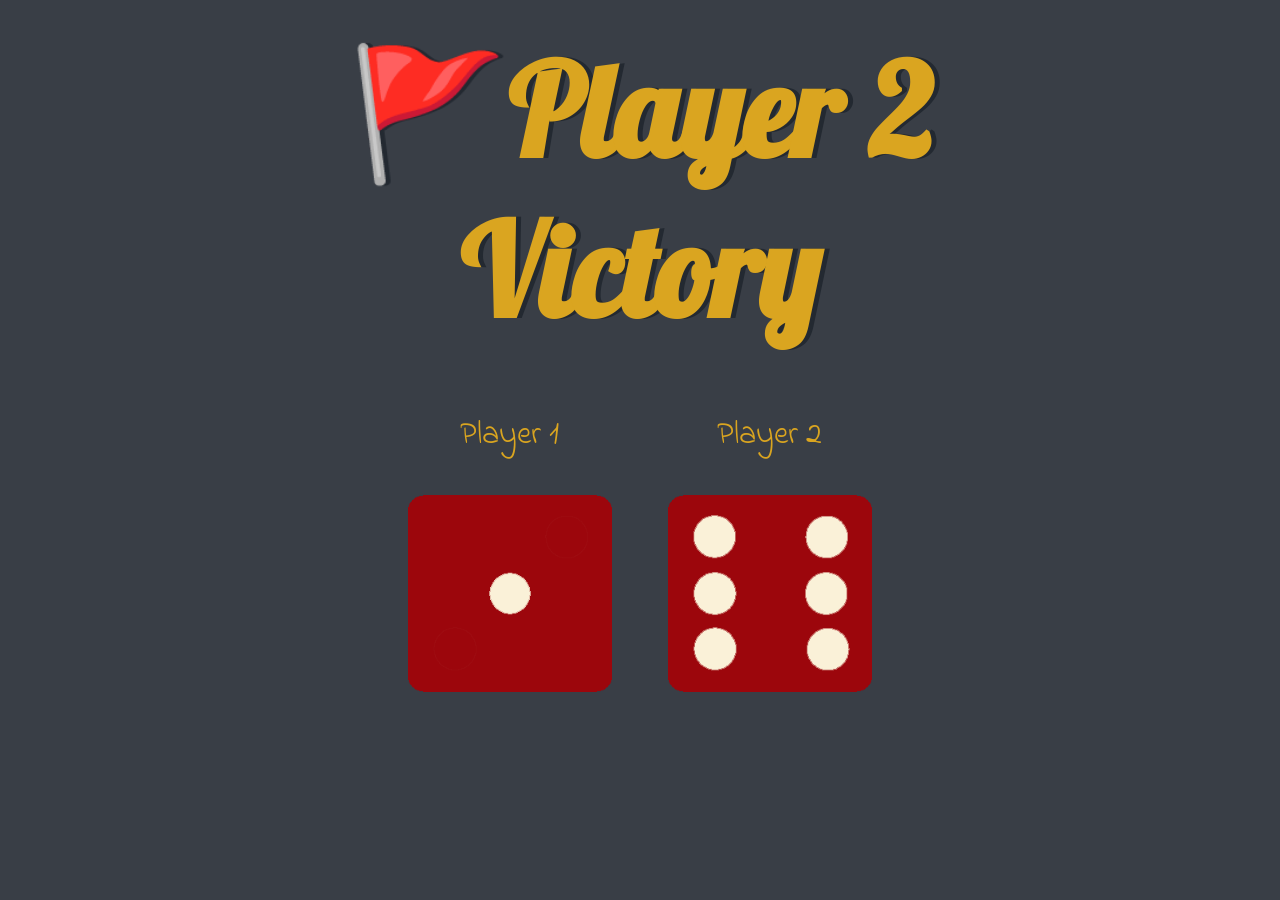
==== index.html @ 4878f57e "initial commit" ====
<!DOCTYPE html>
<html lang="en" dir="ltr">
  <head>
    <meta charset="utf-8">
    <title>Dicee</title>
    <link rel="stylesheet" href="styles.css">
    <link href="https://fonts.googleapis.com/css?family=Indie+Flower|Lobster" rel="stylesheet">

  </head>
  <body>

    <div class="container">
      <h1>Refresh Me</h1>

      <div class="dice">
        <p>Player 1</p>
        <img class="img1" src="./images/dice6.png">
      </div>

      <div class="dice">
        <p>Player 2</p>
        <img class="img2" src="./images/dice6.png">
      </div>

    </div>

    <script src="./index.js" ></script>
  </body>

  
</html>
---- styles.css ----
.container {
  width: 70%;
  margin: auto;
  text-align: center;
}

.dice {
  text-align: center;
  display: inline-block;

}

body {
  background-color: #393E46;
}

h1 {
  margin: 30px;
  font-family: 'Lobster', cursive;
  text-shadow: 5px 0 #232931;
  font-size: 8rem;
  color: goldenrod;
}

p {
  font-size: 2rem;
  color: goldenrod;
  font-family: 'Indie Flower', cursive;
}

img {
  width: 80%;
}
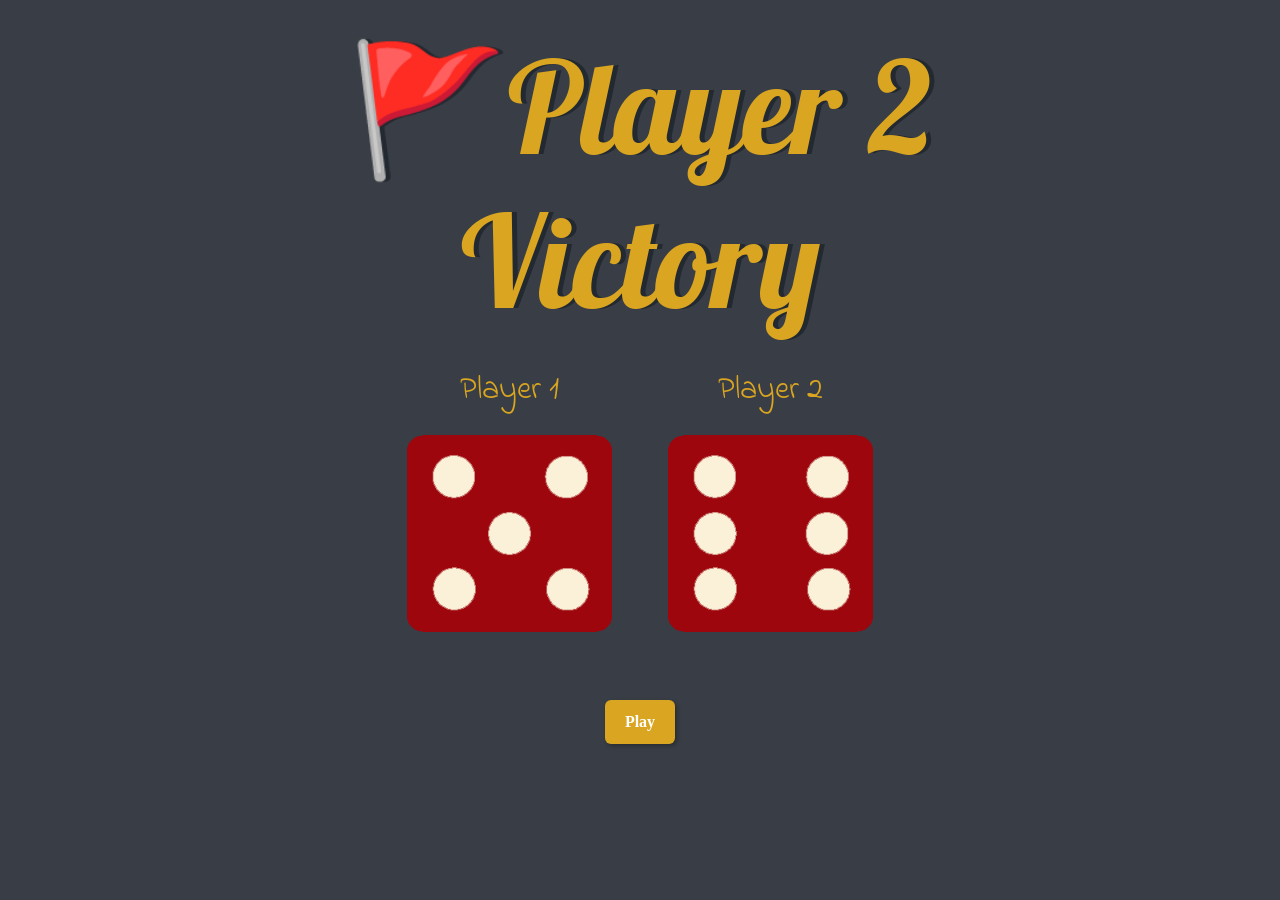
==== commit 9464846e: "second commit" ====
--- a/index.html
+++ b/index.html
@@ -3,9 +3,11 @@
   <head>
     <meta charset="utf-8">
     <title>Dicee</title>
+    
+    <link href="https://fonts.googleapis.com/css?family=Indie+Flower|Lobster" rel="stylesheet">
+    <link href="https://cdn.jsdelivr.net/npm/bootstrap@5.3.1/dist/css/bootstrap.min.css" rel="stylesheet" integrity="sha384-4bw+/aepP/YC94hEpVNVgiZdgIC5+VKNBQNGCHeKRQN+PtmoHDEXuppvnDJzQIu9" crossorigin="anonymous">
+    <script src="https://cdn.jsdelivr.net/npm/bootstrap@5.3.1/dist/js/bootstrap.bundle.min.js" integrity="sha384-HwwvtgBNo3bZJJLYd8oVXjrBZt8cqVSpeBNS5n7C8IVInixGAoxmnlMuBnhbgrkm" crossorigin="anonymous"></script>
     <link rel="stylesheet" href="styles.css">
-    <link href="https://fonts.googleapis.com/css?family=Indie+Flower|Lobster" rel="stylesheet">
-
   </head>
   <body>
 
@@ -23,6 +25,8 @@
       </div>
 
     </div>
+    <div class="conti">    <button type="button" class="btn" id="pao">Play</button>
+    </div>
 
     <script src="./index.js" ></script>
   </body>
--- a/styles.css
+++ b/styles.css
@@ -31,4 +31,29 @@
 img {
   width: 80%;
 }
+.btn {
+  padding: 10px 20px;
+  background-color: goldenrod;
+  color:white;
+  box-shadow: 2px 2px 4px rgba(0, 0, 0, 0.3); 
+  font-weight: bold;
+  border: none;
+  cursor: pointer;
+  font-family:  cursive; 
+}
+.conti{
+    display: flex;
+    align-items: center;
+    justify-content: center;
+    margin-top: 5%;
+}
 
+
+.btn:hover {
+  background-color: #aaa;
+  color: black;
+}
+
+ .btn:active {
+  background-color: lightblue;
+  color: black;}
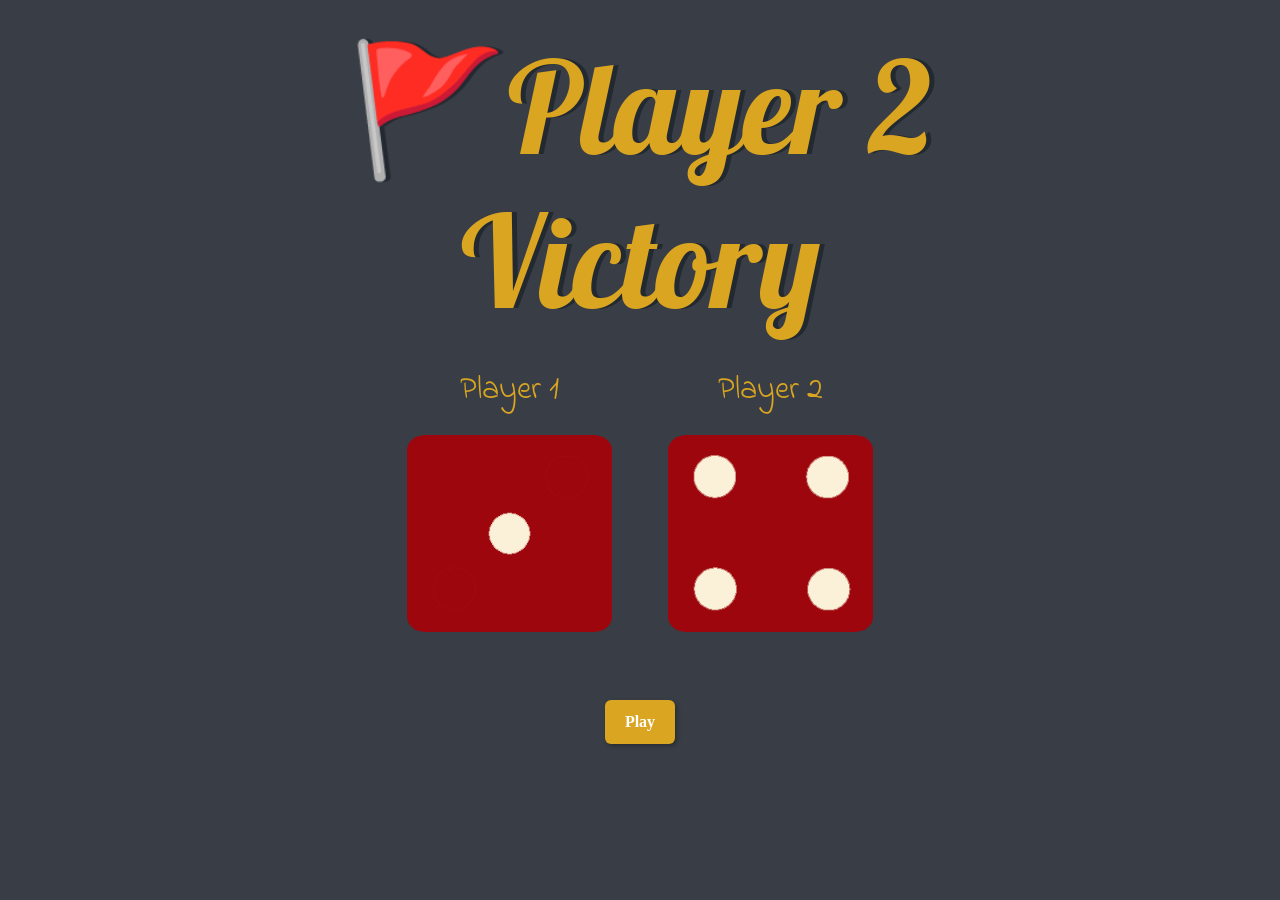
==== commit b087ecf0: "Update index.html" ====
--- a/index.html
+++ b/index.html
@@ -12,7 +12,7 @@
   <body>
 
     <div class="container">
-      <h1>Refresh Me</h1>
+      <h1>Refresh Me!</h1>
 
       <div class="dice">
         <p>Player 1</p>
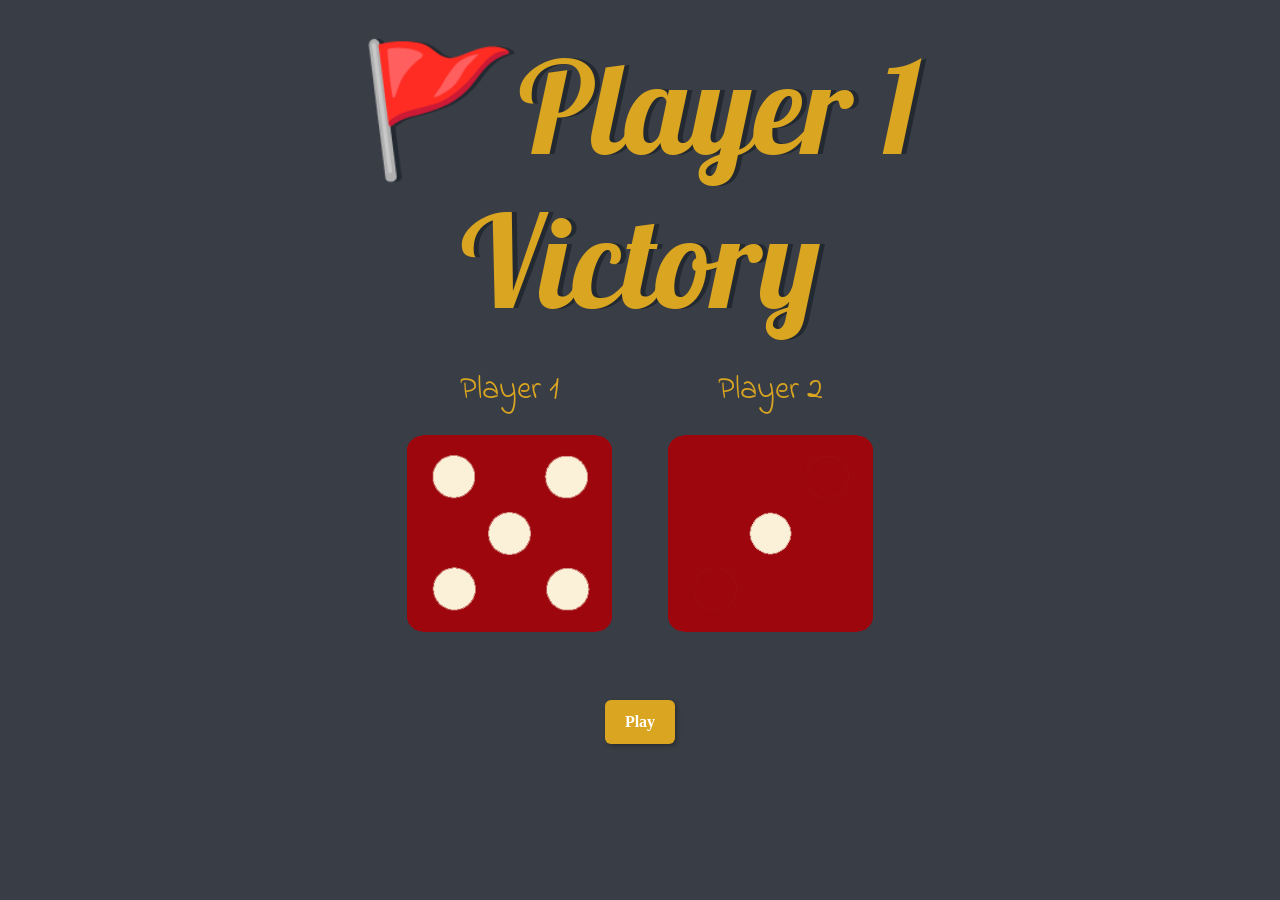
==== commit 85b48110: "Update index.html" ====
--- a/index.html
+++ b/index.html
@@ -2,7 +2,7 @@
 <html lang="en" dir="ltr">
   <head>
     <meta charset="utf-8">
-    <title>Dicee</title>
+    <title>Dice</title>
     
     <link href="https://fonts.googleapis.com/css?family=Indie+Flower|Lobster" rel="stylesheet">
     <link href="https://cdn.jsdelivr.net/npm/bootstrap@5.3.1/dist/css/bootstrap.min.css" rel="stylesheet" integrity="sha384-4bw+/aepP/YC94hEpVNVgiZdgIC5+VKNBQNGCHeKRQN+PtmoHDEXuppvnDJzQIu9" crossorigin="anonymous">
